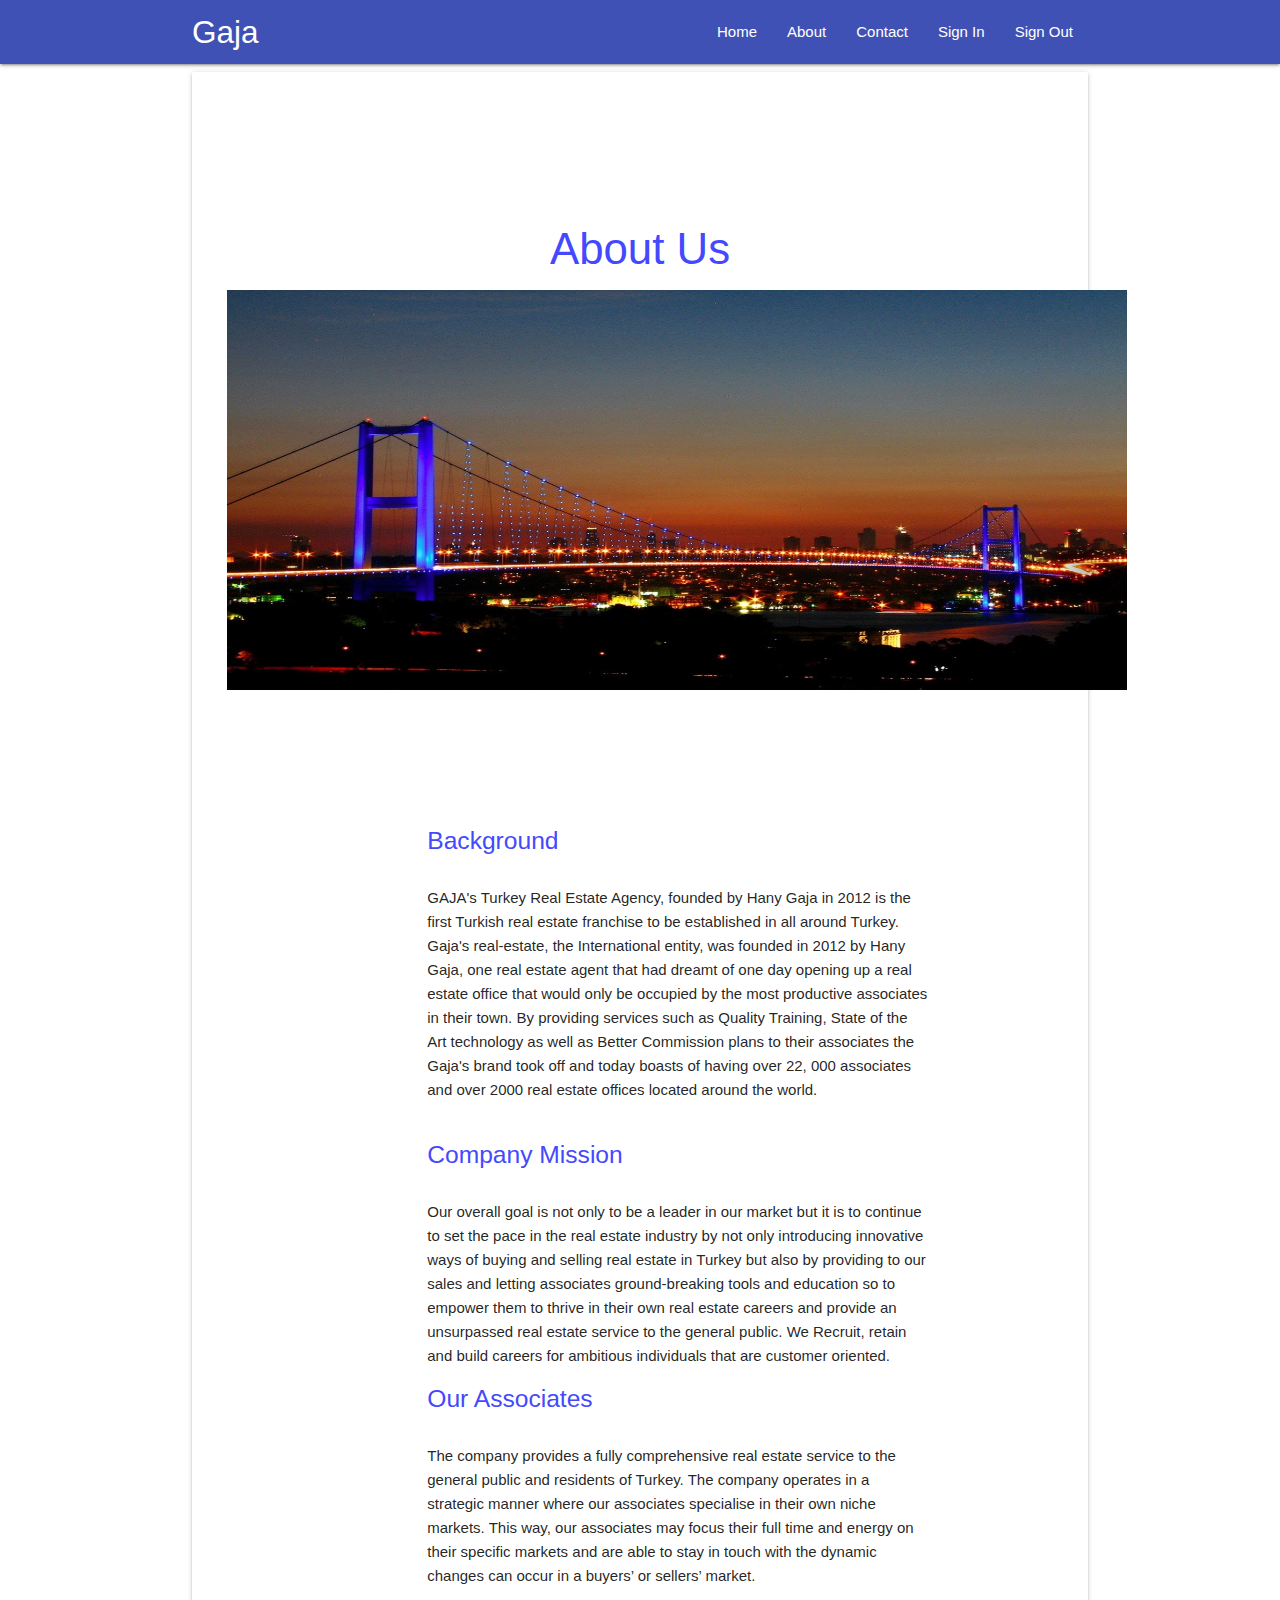
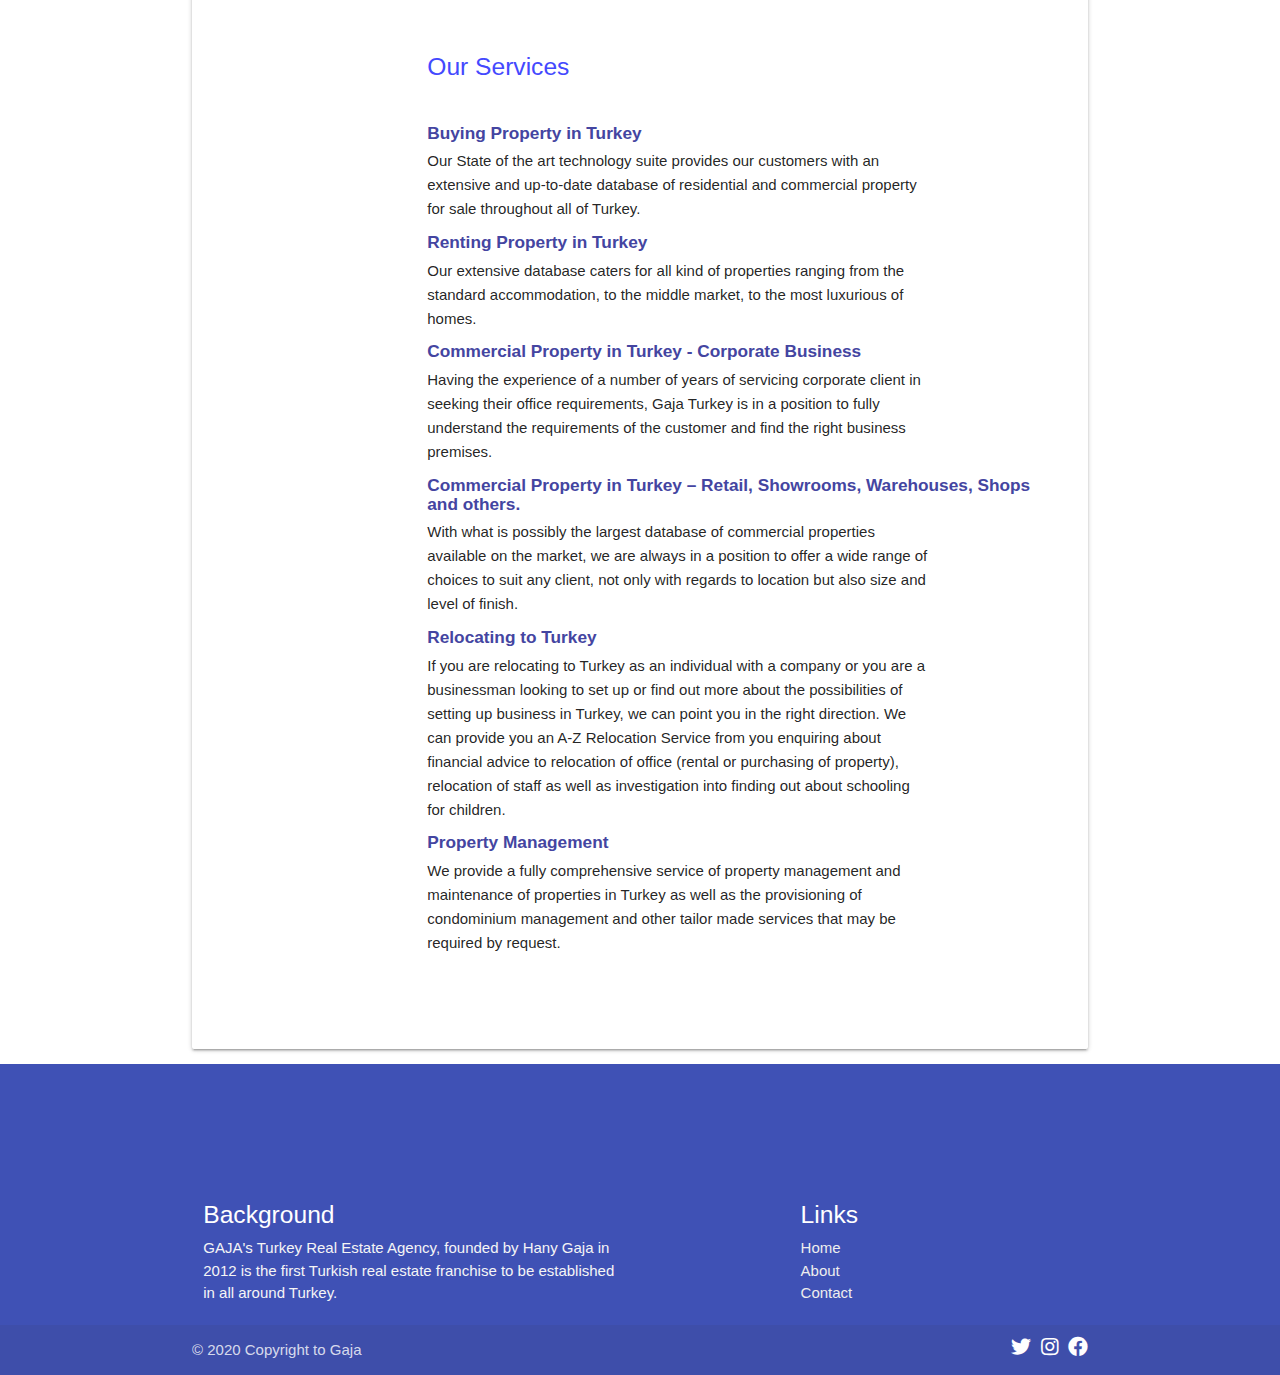
==== about.html @ b6f55b5c "new" ====
<html lang="en">
<head>
    <meta charset="UTF-8">
    <meta name="viewport" content="width=device-width, initial-scale=1.0">
    <!-- Compiled and minified CSS -->
    <link rel="stylesheet" href="https://cdnjs.cloudflare.com/ajax/libs/materialize/1.0.0/css/materialize.min.css">
    <!-- Import Google Icon Font -->
    <link href="https://fonts.googleapis.com/icon?family=Material+Icons" rel="stylesheet">
    <!-- Import fontawesome -->
    <link rel="stylesheet" href="https://cdnjs.cloudflare.com/ajax/libs/font-awesome/5.13.0/css/all.min.css">
    <link rel="stylesheet" href="style.css">

    
    <title>Document</title>
</head>
<body>
    <!-- Nav Section -->
    <nav class="nav-wraper indigo">
        <div class="container">
            <a href="#" class="brand-logo">Gaja</a>
            <a href="#" class="sidenav-trigger" data-target="mobile-links"><i class="material-icons">menu</i></a>
            <ul class="right hide-on-med-and-down">
                <li><a href="/index.html">Home</a></li>
                <li><a href="/about.html">About</a></li>
                <li><a href="/contact.html">Contact</a></li>
                <li><a href="#">Sign In</a></li>
                <li><a href="#">Sign Out</a></li>
            </ul>
        </div>
    </nav>

    <ul class="sidenav" id="mobile-links">
        <li><a href="/index.html">Home</a></li>
        <li><a href="/about.html">About</a></li>
        <li><a href="/contact.html">Contact</a></li>
    </ul><!-- ./Nav Section -->


    <!-- About Section -->
    <div class="container">
      <div class="card-panel">
      <div class="row">
        
            <div class="col l12 s6 center">
                <h3 class="center header-about">About Us</h3>
                <img class="about-img" src="./images/banner/ista1.jpg" alt="">
            </div>
        </div>
        <div class="row contents">
            <div class="col l12 s12">
                <h5 class="title">Background</h5><br>
                <p>GAJA's Turkey Real Estate Agency, founded by Hany Gaja in 2012 is the first Turkish real estate franchise to be established in all around Turkey. Gaja's real-estate, the International entity, was founded in 2012 by Hany Gaja, one real estate agent that had dreamt of one day opening up a real estate office that would only be occupied by the most productive associates in their town. By providing services such as Quality Training, State of the Art technology as well as Better Commission plans to their associates the Gaja's brand took off and today boasts of having over 22, 000 associates and over 2000 real estate offices located around the world.</p><br>
                <h5 class="title">Company Mission</h5><br>
                <p>Our overall goal is not only to be a leader in our market but it is to continue to set the pace in the real estate industry by not only introducing innovative ways of buying and selling real estate in Turkey but also by providing to our sales and letting associates ground-breaking tools and education so to empower them to thrive in their own real estate careers and provide an unsurpassed real estate service to the general public. We Recruit, retain and build careers for ambitious individuals that are customer oriented.</p>
                <h5 class="title">Our Associates</h5><br>
                <p>The company provides a fully comprehensive real estate service to the general public and residents of Turkey. The company operates in a strategic manner where our associates specialise in their own niche markets. This way, our associates may focus their full time and energy on their specific markets and are able to stay in touch with the dynamic changes can occur in a buyers’ or sellers’ market.<br><br><br>
                <h5 class="title">Our Services</h5><br>
                <h6 class="sub-title">Buying Property in Turkey</h6>
                <p>Our State of the art technology suite provides our customers with an extensive and up-to-date database of residential and commercial property for sale throughout all of Turkey.</p>
                <h6 class="sub-title">Renting Property in Turkey</h6>
                <p>Our extensive database caters for all kind of properties ranging from the standard accommodation, to the middle market, to the most luxurious of homes.</p>
                <h6 class="sub-title">Commercial Property in Turkey - Corporate Business</h6>
                <p>Having the experience of a number of years of servicing corporate client in seeking their office requirements, Gaja Turkey is in a position to fully understand the requirements of the customer and find the right business premises.</p>
                <h6 class="sub-title">Commercial Property in Turkey – Retail, Showrooms, Warehouses, Shops and others.</h6>
                <p>With what is possibly the largest database of commercial properties available on the market, we are always in a position to offer a wide range of choices to suit any client, not only with regards to location but also size and level of finish.</p>
                <h6 class="sub-title">Relocating to Turkey</h6>
                <p>If you are relocating to Turkey as an individual with a company or you are a businessman looking to set up or find out more about the possibilities of setting up business in Turkey, we can point you in the right direction. We can provide you an A-Z Relocation Service from you enquiring about financial advice to relocation of office (rental or purchasing of property), relocation of staff as well as investigation into finding out about schooling for children.</p>
                <h6 class="sub-title">Property Management</h6>
                <p>We provide a fully comprehensive service of property management and maintenance of properties in Turkey as well as the provisioning of condominium management and other tailor made services that may be required by request.</p>
            </div>
          </div>
        </div>
    </div>
    
    
          
    
    <!-- Footer Section -->
    <footer class="page-footer indigo">
      <div class="container">
        <div class="row">
          <div class="col l6 s12">
            <h5 class="white-text">Background</h5>
            <p class="grey-text text-lighten-4">GAJA's Turkey Real Estate Agency, founded by Hany Gaja in 2012 is the first Turkish real estate franchise to be established in all around Turkey.
            </p>
          </div>
          <div class="col l4 offset-l2 s12">
            <h5 class="white-text">Links</h5>
            <ul>
              <li><a class="grey-text text-lighten-3" href="/index.html">Home</a></li>
              <li><a class="grey-text text-lighten-3" href="/about.html">About</a></li>
              <li><a class="grey-text text-lighten-3" href="/contact.html">Contact</a></li>
            </ul>
          </div>
        </div>
      </div>
      <div class="footer-copyright">
        <div class="container">
        © 2020 Copyright to Gaja
        <a class="grey-text white-text right ic" href="#!"><i class="fab fa-facebook fa-lg"></i></a>
        <a class="grey-text white-text right ic" href="https://www.instagram.com/hanygaja/"><i class="fab fa-instagram fa-lg"></i></a>
        <a class="grey-text white-text right ic" href="#!"><i class="fab fa-twitter fa-lg"></i></a>
        </a>
        </div>
      </div>
    </footer><!-- ./Footer Section -->
    






    
    <script src="https://code.jquery.com/jquery-3.5.0.min.js"></script>
    <script src="https://cdnjs.cloudflare.com/ajax/libs/materialize/1.0.0/js/materialize.min.js"></script>
    <script src="app.js"></script>
    
</body>
</html>
---- style.css ----
*{
    margin: 0px;
    padding: 0px;
    box-sizing: border-box;
}

:root {
    --main-blue-color: #4449fe;
}

.containerConent {
    width: 80%;
    margin: 25px auto;
}

/* Banner Section */

.thumbnail {
    position: absolute;
    bottom: 50%;
    left: 50%;
    transform: translate(-45%,-800%);
    font-size: 28px;
}

/* Search Section */
.row {
    padding-top: 100px;
}

/* About Page */
.about-img {
    height: 400px;
    width: 900px;
}

.contents {
    padding-left: 200px;
    padding-bottom: 50px;
}

@media only screen and (max-width: 375px){
    .about-img {
        width: 300px;
        height: 200px;
        padding-left: 40px;
    }
    .contents{
        padding-left: 0px;
    }
    .header-about{
        width: 300px;
        padding-left: 40px;
    }
}

.title {
    color: #4449fe;
}

.sub-title {
    font-weight: bold;
    color: #4445a1;
}

.header-about{
    color: #4449fe;
}

.contents p {
    line-height: 1.6em;
    word-wrap: break-word;
    width: 80%;
}

/* Footer Section */
.ic {
    padding-left: 10px;
}

/* Contact Section */
.contact-row {
    width: 60%;
    padding: 200px 0;
}

/* Property Page */
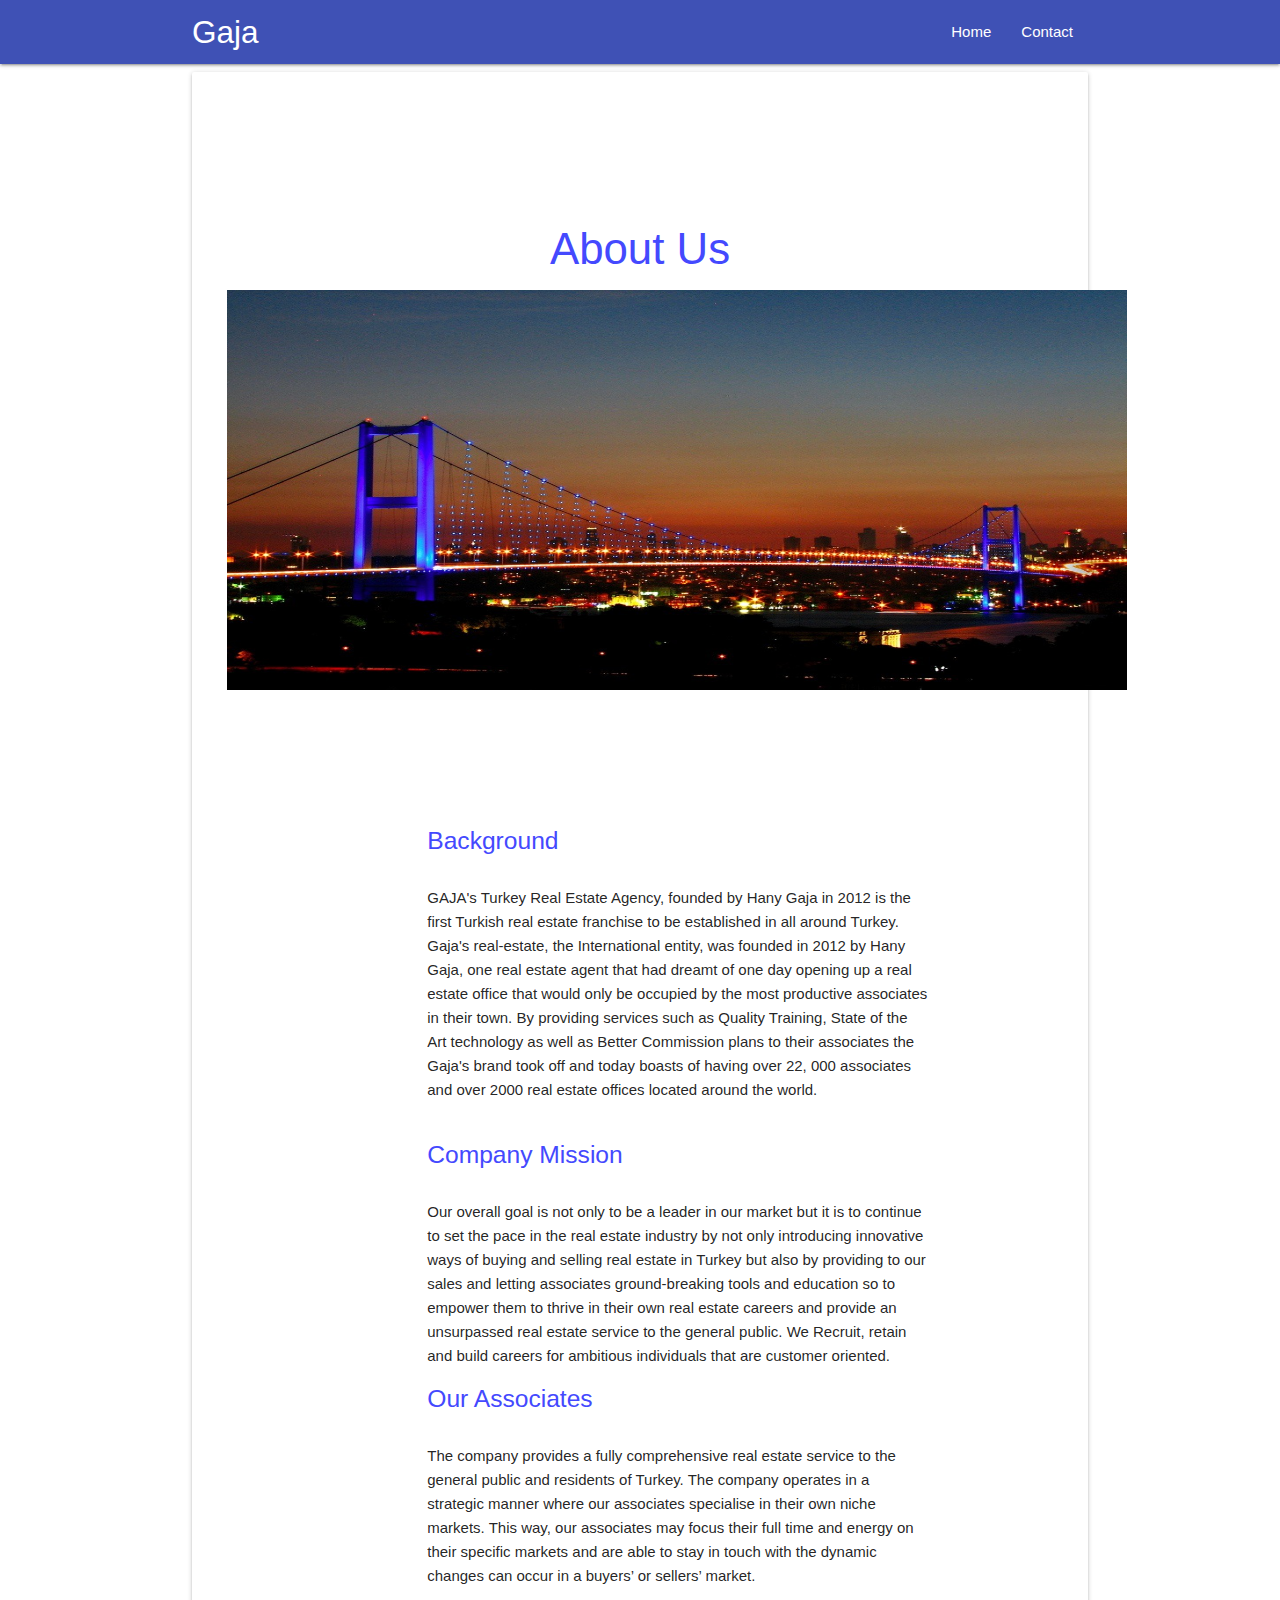
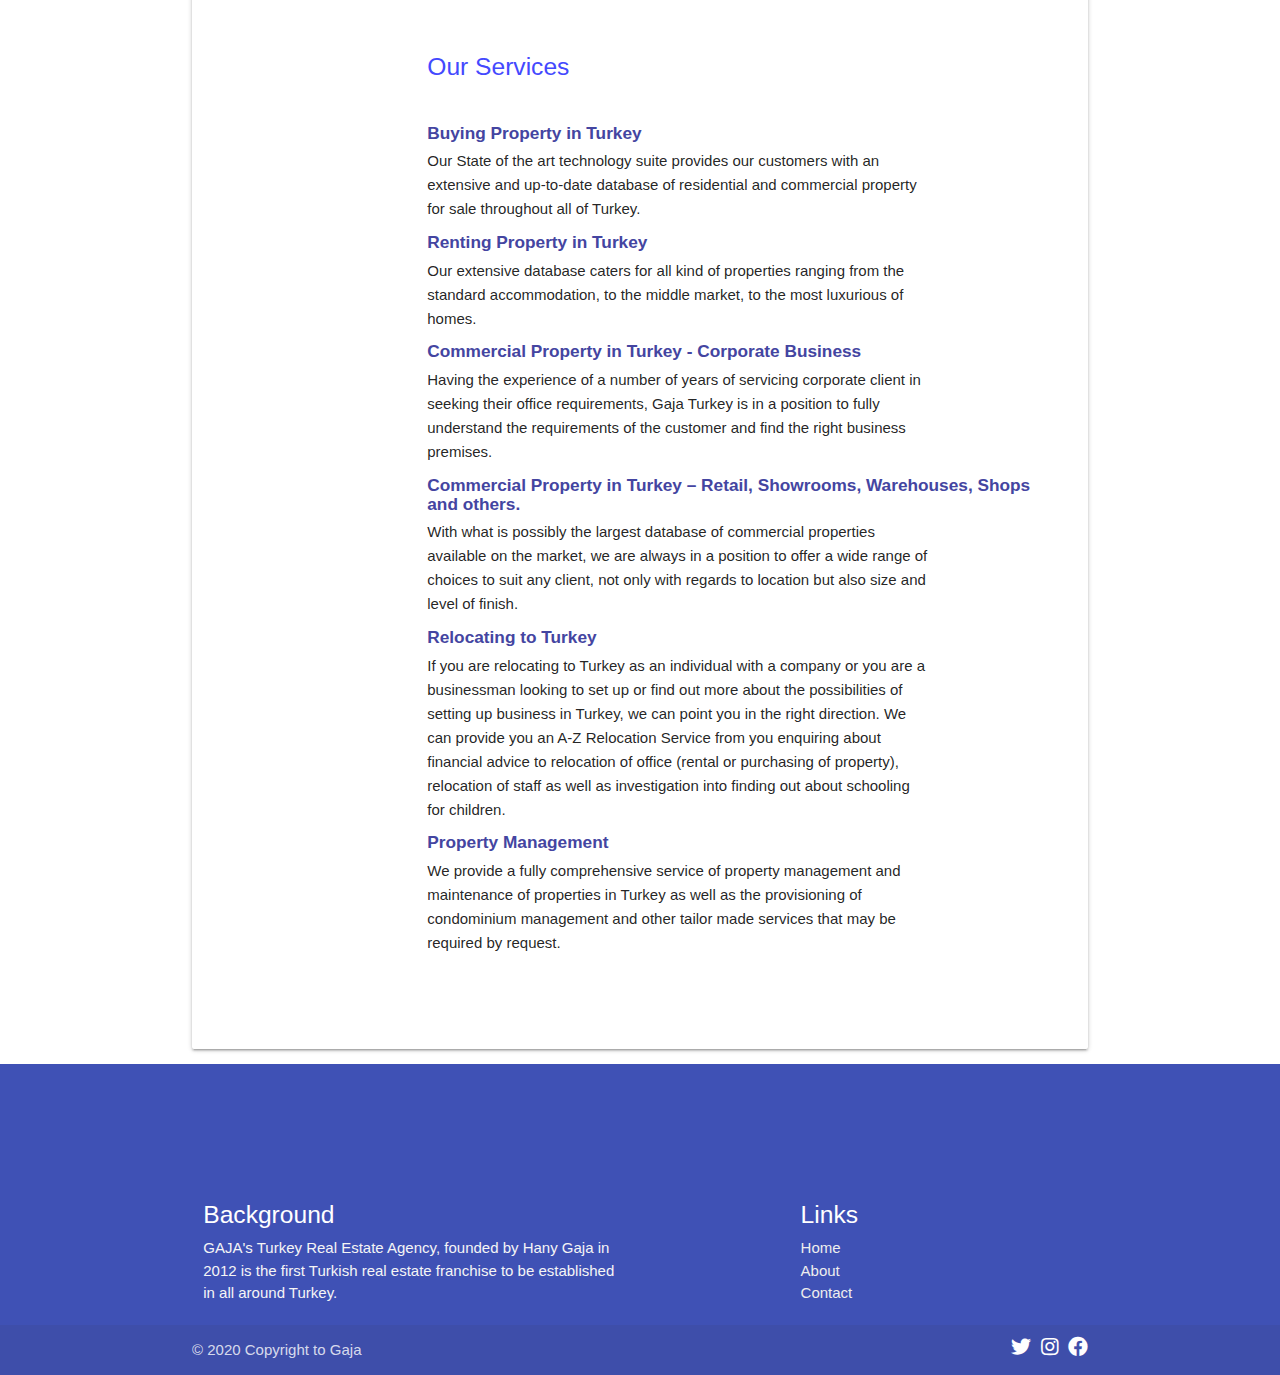
==== commit 407593ab: "modified" ====
--- a/about.html
+++ b/about.html
@@ -21,17 +21,13 @@
             <a href="#" class="sidenav-trigger" data-target="mobile-links"><i class="material-icons">menu</i></a>
             <ul class="right hide-on-med-and-down">
                 <li><a href="/index.html">Home</a></li>
-                <li><a href="/about.html">About</a></li>
                 <li><a href="/contact.html">Contact</a></li>
-                <li><a href="#">Sign In</a></li>
-                <li><a href="#">Sign Out</a></li>
             </ul>
         </div>
     </nav>
 
     <ul class="sidenav" id="mobile-links">
         <li><a href="/index.html">Home</a></li>
-        <li><a href="/about.html">About</a></li>
         <li><a href="/contact.html">Contact</a></li>
     </ul><!-- ./Nav Section -->
 
